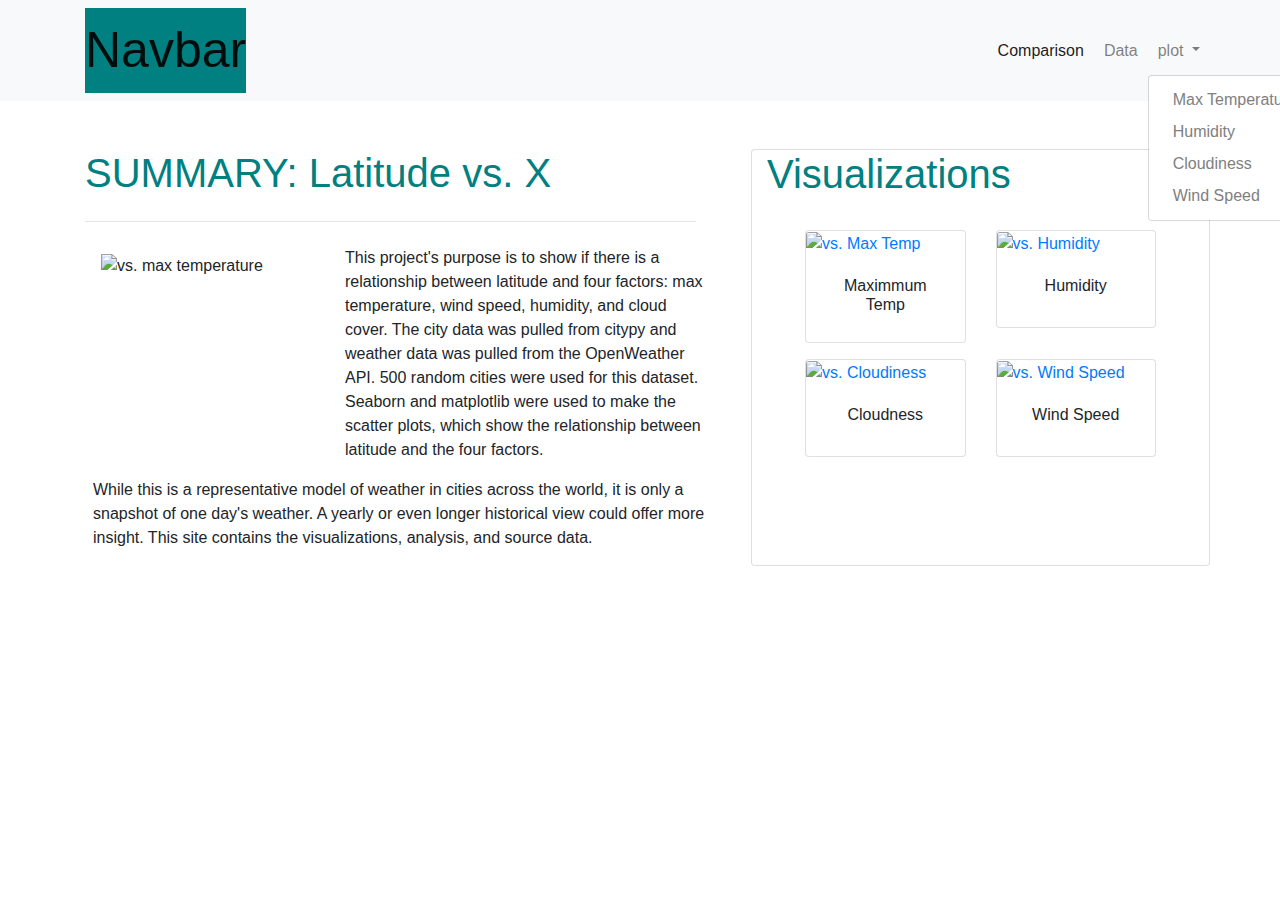
==== index.html @ 8335bf9d "moving files to master" ====
<!DOCTYPE html>
<html lang="en">
<head>
    <meta charset="UTF-8">
    <meta name="viewport" content="width=device-width, initial-scale=1.0">
    <title>Marvin Web Design HW</title>
    <link rel="stylesheet" href="https://stackpath.bootstrapcdn.com/bootstrap/4.3.1/css/bootstrap.min.css" integrity="sha384-ggOyR0iXCbMQv3Xipma34MD+dH/1fQ784/j6cY/iJTQUOhcWr7x9JvoRxT2MZw1T" crossorigin="anonymous">
    <link rel="stylesheet" href="marvin_page.css">
    <!-- <link rel="stylesheet" href="https://bootswatch.com/4/lux/bootstrap.min.css"> -->
  </head>
<body>
    <nav class="navbar navbar-expand-lg navbar-light bg-light">
      <div class="container">
      <a class="navbar-brand" href="index.html">Navbar</a>
      <div class= "row justify-content-end">
      <button class="navbar-toggler" type="button" data-toggle="collapse" data-target="#navbarSupportedContent" aria-controls="navbarSupportedContent" aria-expanded="false" aria-label="Toggle navigation">
        <span class="navbar-toggler-icon"></span>
      </button>
    
      <div class="collapse navbar-collapse" id="navbarSupportedContent">
        <ul class="navbar-nav mr-auto">
          <li class="nav-item active">
            <a class="nav-link" href="comparison.html">Comparison <span class="sr-only">(current)</span></a>
          </li>
          <li class="nav-item">
            <a class="nav-link" href="cities.html">Data</a>
          </li>
          <li class="nav-item dropdown">
            <a class="nav-link dropdown-toggle" href="#" id="navbarDropdown" role="button" data-toggle="dropdown" aria-haspopup="true" aria-expanded="false">
              plot
            </a>
            <div class="dropdown-menu show" aria-labelledby="navbarDropdown">
                <a class="dropdown-item" href="max_temp_plot.html">Max Temperature</a>
                <a class="dropdown-item" href="humidity_plot.html">Humidity</a>
                <a class="dropdown-item" href="cloudiness_plot.html">Cloudiness</a>
                <a class="dropdown-item" href="wind_plot.html">Wind Speed</a>
            </div>
          </li>
        </ul>
        </div>
      </div>
      </div>
    </nav>

<!-- container -->
<div class="container pt-5">
  <div class="row">
    <!-- summary -->
<div class="col-lg-7">
  <h1 class="mb-4">SUMMARY: Latitude vs. X</h1>
  <hr class="mr-4">
  <img class="p-3" src="assets/max_temp.png" alt="vs. max temperature" height="220" width="260" align="left">
  <p class="pt-2 mr-2">This project's purpose is to show if there is a relationship between latitude and four factors: max temperature, wind speed, humidity, and cloud cover. The city data was pulled from citypy and weather data was pulled from the OpenWeather API. 500 random cities were used for this dataset. Seaborn and matplotlib were used to make the scatter plots, which show the relationship between latitude and the four factors. </p>
  <p class="pl-2 mr-2">While this is a representative model of weather in cities across the world, it is only a snapshot of one day's weather. A yearly or even longer historical view could offer more insight. This site contains the visualizations, analysis, and source data.</p>
</div><!-- /summary -->

<!-- Visuals on main page Right-->
<div class="card col-lg ml-3">
  <h1 class="pb-4">Visualizations</h1> 
  <div class="row justify-content-center">
    <div class="col-lg-5 col-sm-3">
      <div class="card mb-3">
        <a href="max_temp_plot.html" >
          <img class="card-img-top" src="assets/max_temp.png" alt="vs. Max Temp">
        </a>
        <div class="card-body">
          <h6 class="title text-center">Maximmum Temp</h6>
        </div>
      </div>
    </div>

    <div class="col-lg-5 col-sm-3">
      <div class="card mb-3">
        <a href="humidity_plot.html" >
          <img class="card-img-top" src="Assets/humidity.png" alt="vs. Humidity">
        </a>
        <div class="card-body">
          <h6 class="card-title text-center">Humidity</h6>
        </div>
      </div>
    </div>

    <div class="col-lg-5 col-sm-3">
      <div class="card mb-3">
        <a href="cloudiness_plot.html" >
          <img class="card-img-top" src="Assets/cloudiness.png" alt="vs. Cloudiness">
        </a>
        <div class="card-body">
          <h6 class="card-title text-center">Cloudness</h6>
        </div>
      </div>
    </div>

    <div class="col-lg-5 col-sm-3">
      <div class="card mb-3">
        <a href="wind_plot.html" >
          <img class="card-img-top" src="Assets/wind.png" alt="vs. Wind Speed">
        </a>
        <div class="card-body">
          <h6 class="card-title text-center">Wind Speed</h6>
        </div>
      </div>
    </div>
  </div>
</div>

            </div>
            </div>
        </div>
      </div>
    </div>

</body>
</html>
---- marvin_page.css ----
.navbar li {
    display: inline-block;
    padding: 2px;
}

.navbar li a {
        color: grey;
        text-decoration: none;
      }

.page-title{
        text-decoration: none;
      }
.col-lg-4 {
    padding: 50px;
}

a.navbar-brand{
 font-size: 50px;
 background-color: teal;
}


h1{
    color: teal;
}

h3{
    color: teal;
}

@media (max-width: 600px){
   body{
       background-color: white;
   } 
}
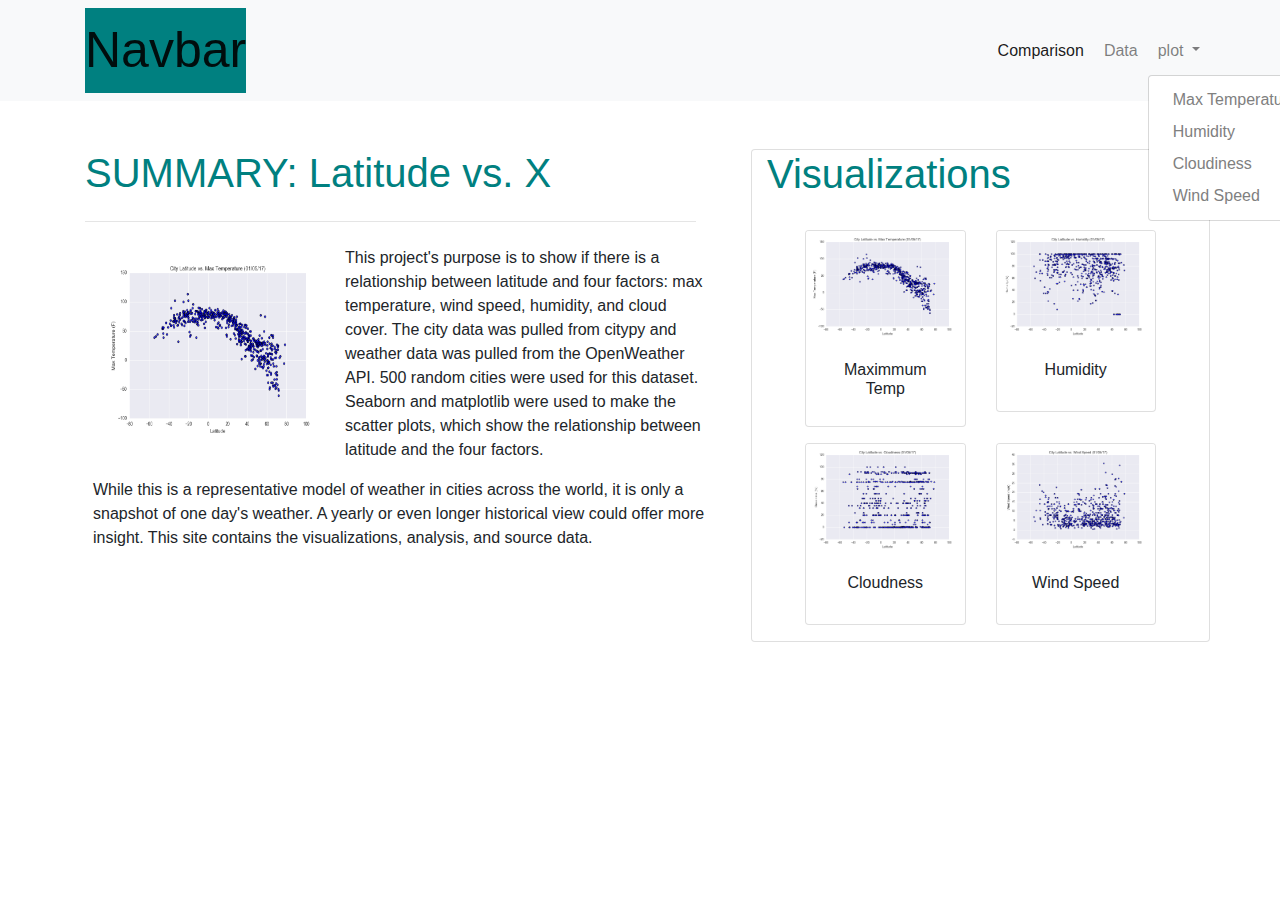
==== commit 579d118f: "Update index.html" ====
--- a/index.html
+++ b/index.html
@@ -49,7 +49,7 @@
 <div class="col-lg-7">
   <h1 class="mb-4">SUMMARY: Latitude vs. X</h1>
   <hr class="mr-4">
-  <img class="p-3" src="assets/max_temp.png" alt="vs. max temperature" height="220" width="260" align="left">
+  <img class="p-3" src="Web Dashboard/Assets/max_temp.png" alt="vs. max temperature" height="220" width="260" align="left">
   <p class="pt-2 mr-2">This project's purpose is to show if there is a relationship between latitude and four factors: max temperature, wind speed, humidity, and cloud cover. The city data was pulled from citypy and weather data was pulled from the OpenWeather API. 500 random cities were used for this dataset. Seaborn and matplotlib were used to make the scatter plots, which show the relationship between latitude and the four factors. </p>
   <p class="pl-2 mr-2">While this is a representative model of weather in cities across the world, it is only a snapshot of one day's weather. A yearly or even longer historical view could offer more insight. This site contains the visualizations, analysis, and source data.</p>
 </div><!-- /summary -->
@@ -61,7 +61,7 @@
     <div class="col-lg-5 col-sm-3">
       <div class="card mb-3">
         <a href="max_temp_plot.html" >
-          <img class="card-img-top" src="assets/max_temp.png" alt="vs. Max Temp">
+          <img class="card-img-top" src="Web Dashboard/Assets/max_temp.png" alt="vs. Max Temp">
         </a>
         <div class="card-body">
           <h6 class="title text-center">Maximmum Temp</h6>
@@ -72,7 +72,7 @@
     <div class="col-lg-5 col-sm-3">
       <div class="card mb-3">
         <a href="humidity_plot.html" >
-          <img class="card-img-top" src="Assets/humidity.png" alt="vs. Humidity">
+          <img class="card-img-top" src="Web Dashboard/Assets/humidity.png" alt="vs. Humidity">
         </a>
         <div class="card-body">
           <h6 class="card-title text-center">Humidity</h6>
@@ -83,7 +83,7 @@
     <div class="col-lg-5 col-sm-3">
       <div class="card mb-3">
         <a href="cloudiness_plot.html" >
-          <img class="card-img-top" src="Assets/cloudiness.png" alt="vs. Cloudiness">
+          <img class="card-img-top" src="Web Dashboard/Assets/cloudiness.png" alt="vs. Cloudiness">
         </a>
         <div class="card-body">
           <h6 class="card-title text-center">Cloudness</h6>
@@ -94,7 +94,7 @@
     <div class="col-lg-5 col-sm-3">
       <div class="card mb-3">
         <a href="wind_plot.html" >
-          <img class="card-img-top" src="Assets/wind.png" alt="vs. Wind Speed">
+          <img class="card-img-top" src="Web Dashboard/Assets/wind.png" alt="vs. Wind Speed">
         </a>
         <div class="card-body">
           <h6 class="card-title text-center">Wind Speed</h6>
@@ -111,4 +111,4 @@
     </div>
 
 </body>
-</html>+</html>
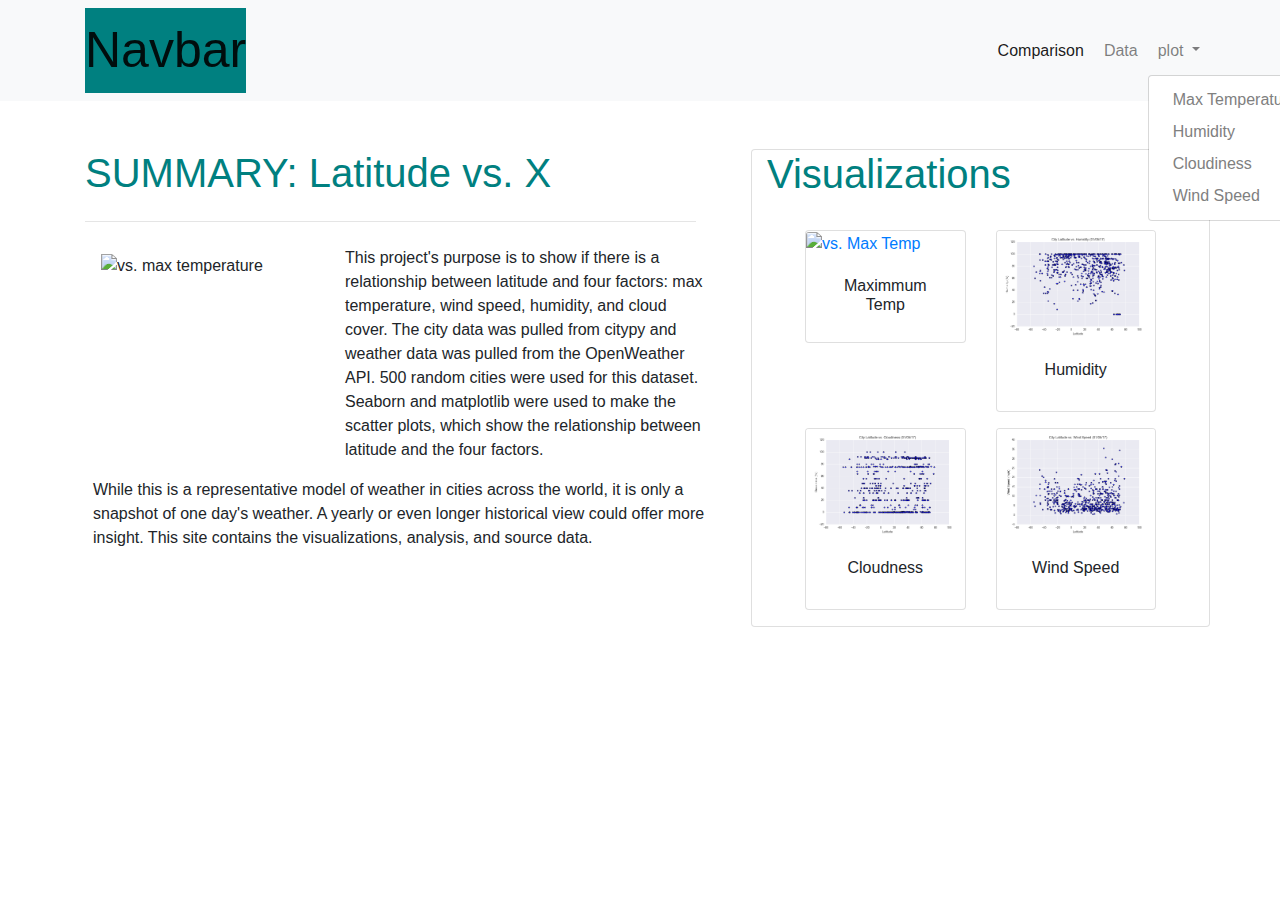
==== commit ba75d0a6: "Update index.html" ====
--- a/index.html
+++ b/index.html
@@ -49,7 +49,7 @@
 <div class="col-lg-7">
   <h1 class="mb-4">SUMMARY: Latitude vs. X</h1>
   <hr class="mr-4">
-  <img class="p-3" src="Web Dashboard/Assets/max_temp.png" alt="vs. max temperature" height="220" width="260" align="left">
+  <img class="p-3" src="Web_Dashboard/Assets/max_temp.png" alt="vs. max temperature" height="220" width="260" align="left">
   <p class="pt-2 mr-2">This project's purpose is to show if there is a relationship between latitude and four factors: max temperature, wind speed, humidity, and cloud cover. The city data was pulled from citypy and weather data was pulled from the OpenWeather API. 500 random cities were used for this dataset. Seaborn and matplotlib were used to make the scatter plots, which show the relationship between latitude and the four factors. </p>
   <p class="pl-2 mr-2">While this is a representative model of weather in cities across the world, it is only a snapshot of one day's weather. A yearly or even longer historical view could offer more insight. This site contains the visualizations, analysis, and source data.</p>
 </div><!-- /summary -->
@@ -61,7 +61,7 @@
     <div class="col-lg-5 col-sm-3">
       <div class="card mb-3">
         <a href="max_temp_plot.html" >
-          <img class="card-img-top" src="Web Dashboard/Assets/max_temp.png" alt="vs. Max Temp">
+          <img class="card-img-top" src="Web_Dashboard/Assets/max_temp.png" alt="vs. Max Temp">
         </a>
         <div class="card-body">
           <h6 class="title text-center">Maximmum Temp</h6>
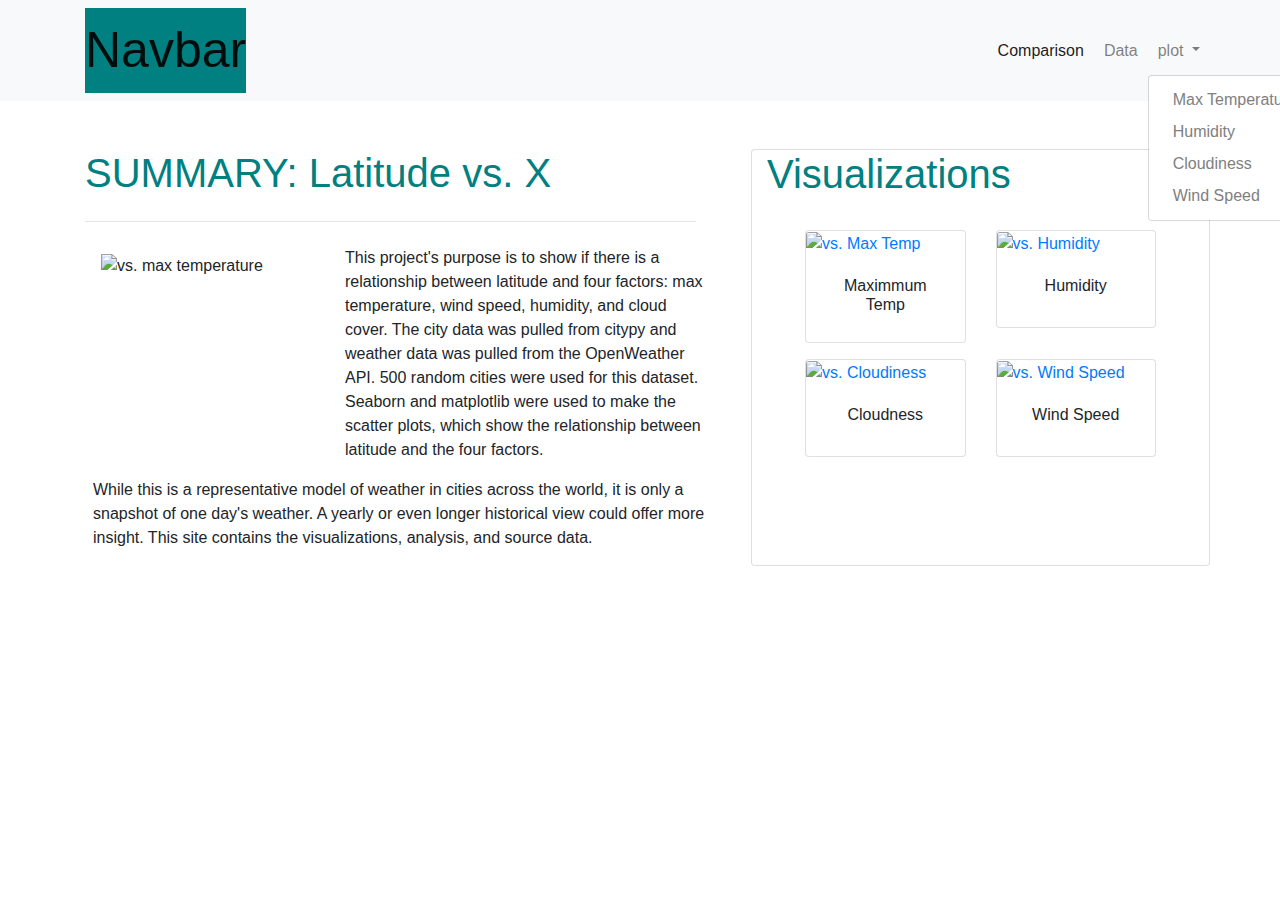
==== commit fdda1b90: "Update index.html" ====
--- a/index.html
+++ b/index.html
@@ -72,7 +72,7 @@
     <div class="col-lg-5 col-sm-3">
       <div class="card mb-3">
         <a href="humidity_plot.html" >
-          <img class="card-img-top" src="Web Dashboard/Assets/humidity.png" alt="vs. Humidity">
+          <img class="card-img-top" src="Web_Dashboard/Assets/humidity.png" alt="vs. Humidity">
         </a>
         <div class="card-body">
           <h6 class="card-title text-center">Humidity</h6>
@@ -83,7 +83,7 @@
     <div class="col-lg-5 col-sm-3">
       <div class="card mb-3">
         <a href="cloudiness_plot.html" >
-          <img class="card-img-top" src="Web Dashboard/Assets/cloudiness.png" alt="vs. Cloudiness">
+          <img class="card-img-top" src="Web_Dashboard/Assets/cloudiness.png" alt="vs. Cloudiness">
         </a>
         <div class="card-body">
           <h6 class="card-title text-center">Cloudness</h6>
@@ -94,7 +94,7 @@
     <div class="col-lg-5 col-sm-3">
       <div class="card mb-3">
         <a href="wind_plot.html" >
-          <img class="card-img-top" src="Web Dashboard/Assets/wind.png" alt="vs. Wind Speed">
+          <img class="card-img-top" src="Web_Dashboard/Assets/wind.png" alt="vs. Wind Speed">
         </a>
         <div class="card-body">
           <h6 class="card-title text-center">Wind Speed</h6>
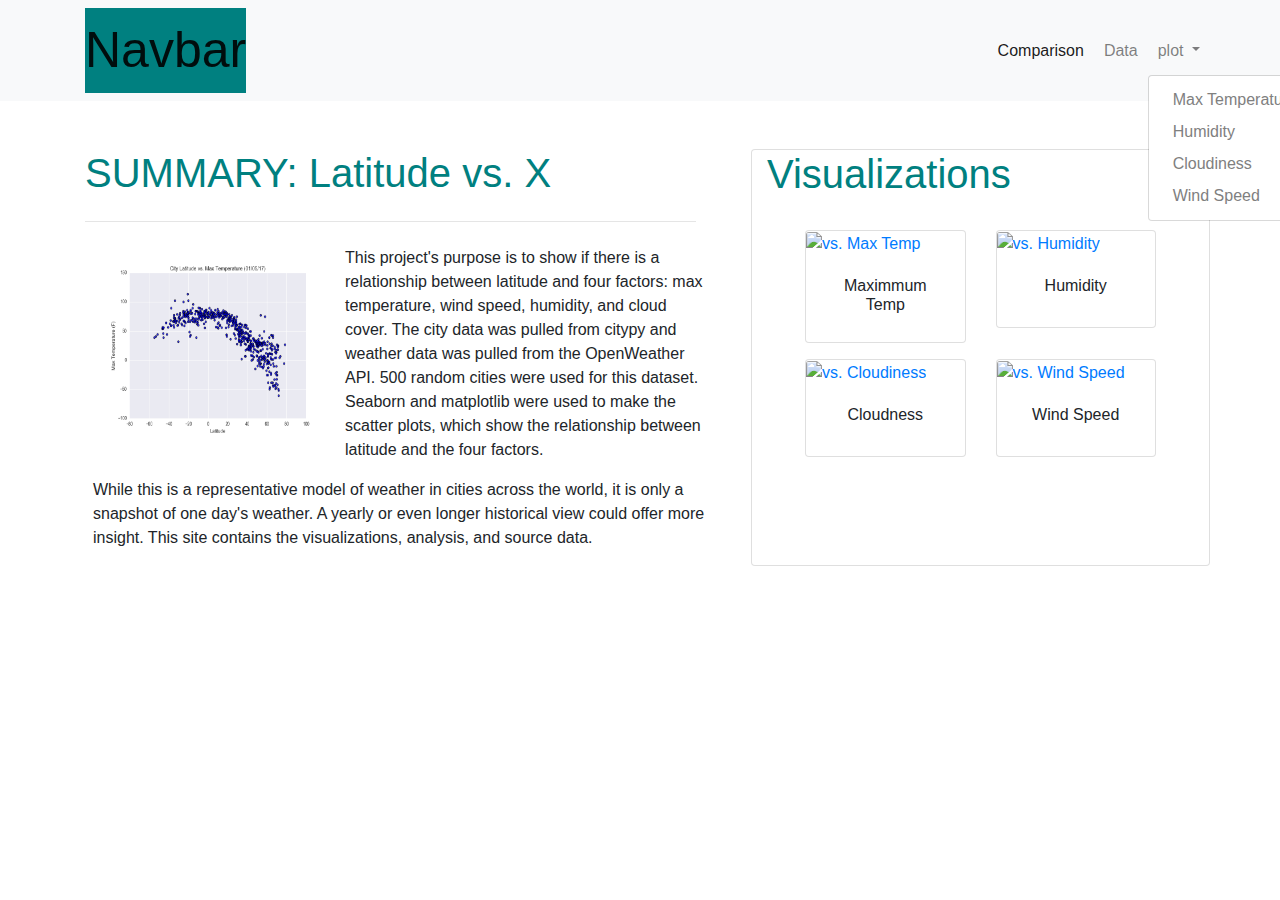
==== commit 12befad6: "Update index.html" ====
--- a/index.html
+++ b/index.html
@@ -49,7 +49,7 @@
 <div class="col-lg-7">
   <h1 class="mb-4">SUMMARY: Latitude vs. X</h1>
   <hr class="mr-4">
-  <img class="p-3" src="Web_Dashboard/Assets/max_temp.png" alt="vs. max temperature" height="220" width="260" align="left">
+  <img class="p-3" src="Web Dashboard/Assets/max_temp.png" alt="vs. max temperature" height="220" width="260" align="left">
   <p class="pt-2 mr-2">This project's purpose is to show if there is a relationship between latitude and four factors: max temperature, wind speed, humidity, and cloud cover. The city data was pulled from citypy and weather data was pulled from the OpenWeather API. 500 random cities were used for this dataset. Seaborn and matplotlib were used to make the scatter plots, which show the relationship between latitude and the four factors. </p>
   <p class="pl-2 mr-2">While this is a representative model of weather in cities across the world, it is only a snapshot of one day's weather. A yearly or even longer historical view could offer more insight. This site contains the visualizations, analysis, and source data.</p>
 </div><!-- /summary -->
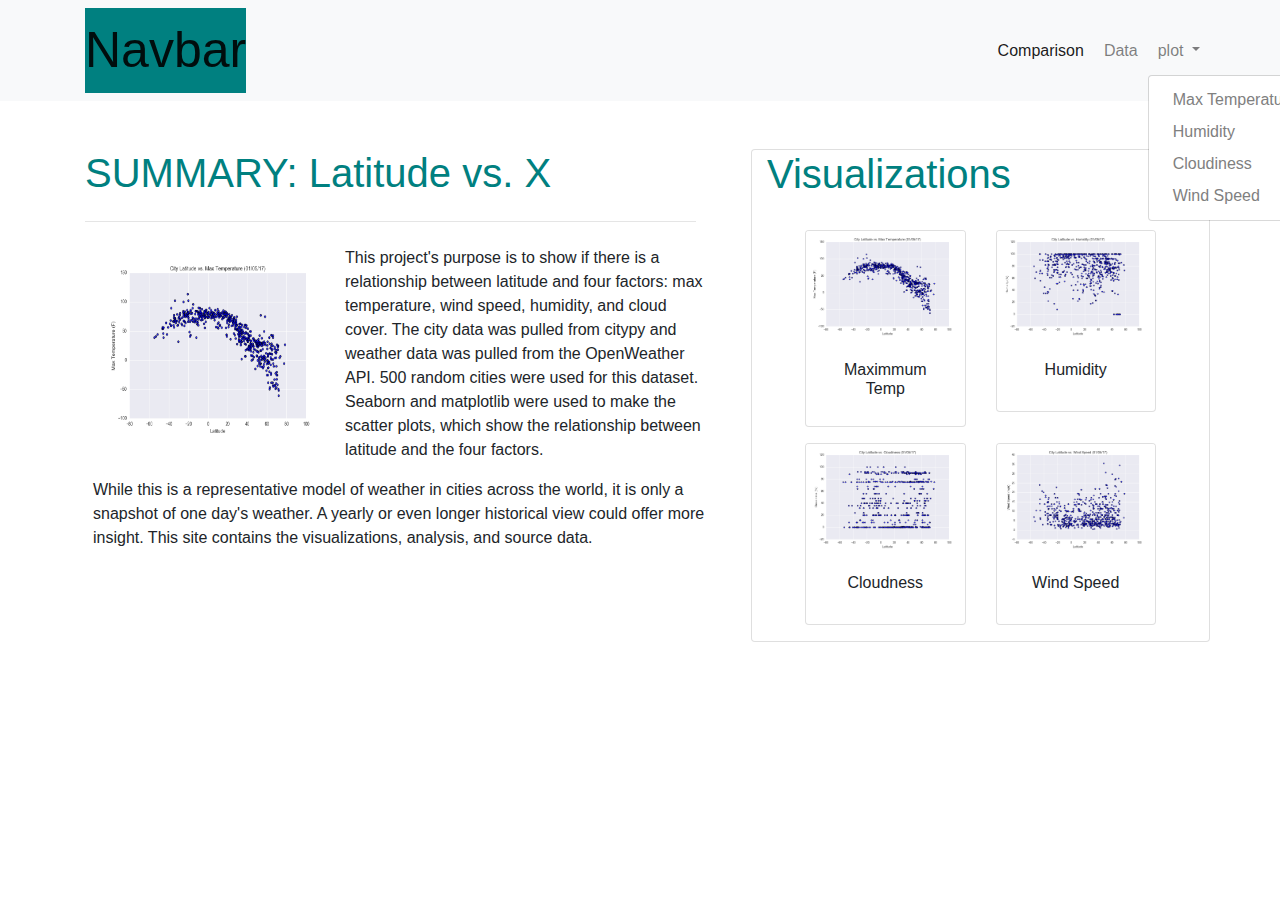
==== commit 90e7c1df: "Update index.html" ====
--- a/index.html
+++ b/index.html
@@ -61,7 +61,7 @@
     <div class="col-lg-5 col-sm-3">
       <div class="card mb-3">
         <a href="max_temp_plot.html" >
-          <img class="card-img-top" src="Web_Dashboard/Assets/max_temp.png" alt="vs. Max Temp">
+          <img class="card-img-top" src="Web Dashboard//Assets/max_temp.png" alt="vs. Max Temp">
         </a>
         <div class="card-body">
           <h6 class="title text-center">Maximmum Temp</h6>
@@ -72,7 +72,7 @@
     <div class="col-lg-5 col-sm-3">
       <div class="card mb-3">
         <a href="humidity_plot.html" >
-          <img class="card-img-top" src="Web_Dashboard/Assets/humidity.png" alt="vs. Humidity">
+          <img class="card-img-top" src="Web Dashboard/Assets/humidity.png" alt="vs. Humidity">
         </a>
         <div class="card-body">
           <h6 class="card-title text-center">Humidity</h6>
@@ -83,7 +83,7 @@
     <div class="col-lg-5 col-sm-3">
       <div class="card mb-3">
         <a href="cloudiness_plot.html" >
-          <img class="card-img-top" src="Web_Dashboard/Assets/cloudiness.png" alt="vs. Cloudiness">
+          <img class="card-img-top" src="Web Dashboard//Assets/cloudiness.png" alt="vs. Cloudiness">
         </a>
         <div class="card-body">
           <h6 class="card-title text-center">Cloudness</h6>
@@ -94,7 +94,7 @@
     <div class="col-lg-5 col-sm-3">
       <div class="card mb-3">
         <a href="wind_plot.html" >
-          <img class="card-img-top" src="Web_Dashboard/Assets/wind.png" alt="vs. Wind Speed">
+          <img class="card-img-top" src="Web Dashboard//Assets/wind.png" alt="vs. Wind Speed">
         </a>
         <div class="card-body">
           <h6 class="card-title text-center">Wind Speed</h6>
